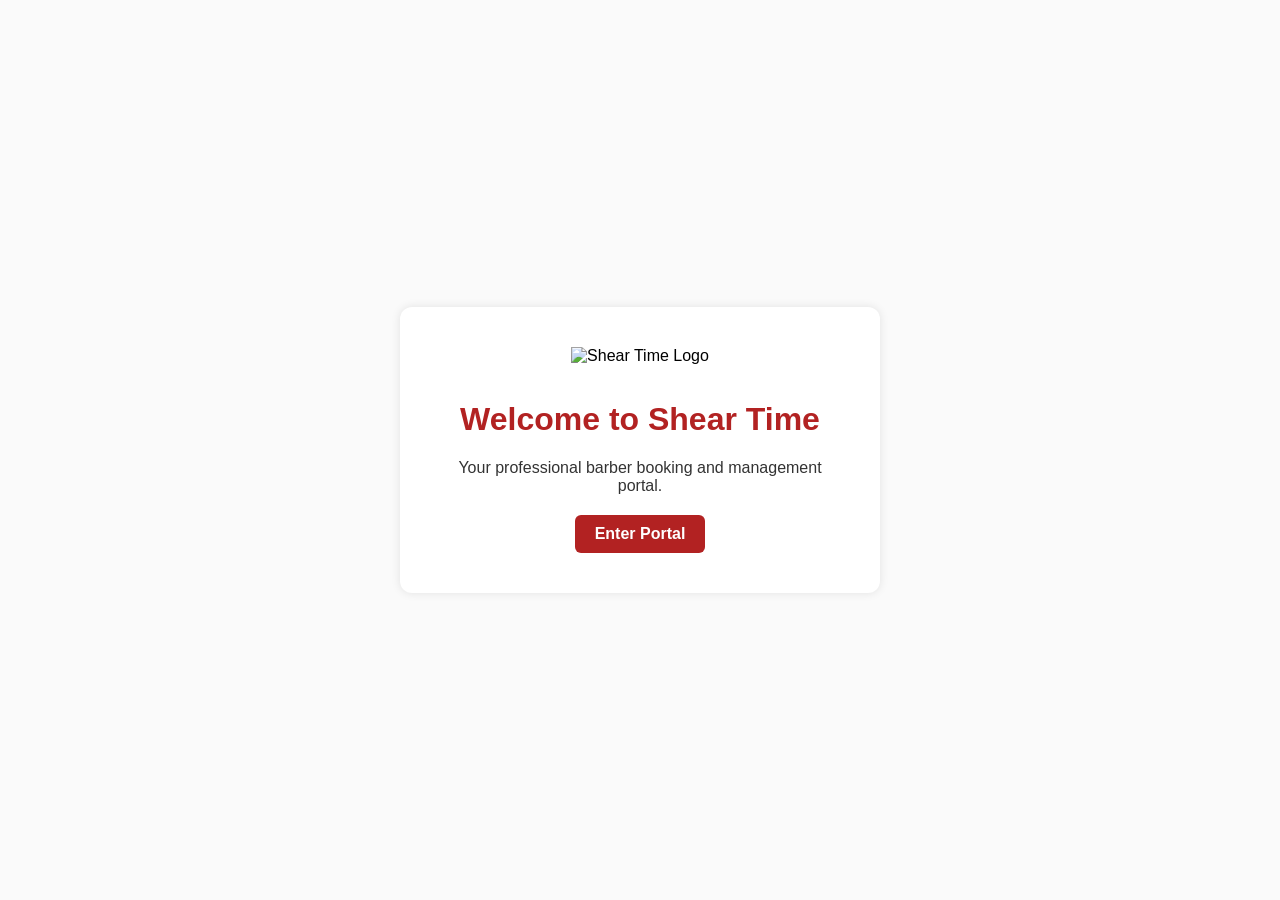
==== index.html @ 0aaa3f7a "Create index.html" ====
<!DOCTYPE html>
<html lang="en">
<head>
  <meta charset="UTF-8" />
  <meta name="viewport" content="width=device-width, initial-scale=1.0" />
  <title>Shear Time | Home</title>

  <style>
    body {
      background-color: #fafafa;
      font-family: Arial, sans-serif;
      margin: 0;
      padding: 0;
      display: flex;
      justify-content: center;
      align-items: center;
      height: 100vh;
      text-align: center;
    }
    .container {
      background: white;
      padding: 40px;
      border-radius: 12px;
      box-shadow: 0 0 10px rgba(0, 0, 0, 0.1);
      max-width: 400px;
    }
    img.logo {
      width: 100px;
      margin-bottom: 15px;
    }
    h1 {
      color: #b22222;
    }
    p {
      color: #333;
      margin-bottom: 20px;
    }
    a {
      display: inline-block;
      background-color: #b22222;
      color: white;
      padding: 10px 20px;
      border-radius: 6px;
      text-decoration: none;
      font-weight: bold;
    }
    a:hover {
      background-color: #8b1a1a;
    }
  </style>
</head>
<body>
  <div class="container">
    <img src="/shear-time-logo.png" alt="Shear Time Logo" class="logo" />
    <h1>Welcome to Shear Time</h1>
    <p>Your professional barber booking and management portal.</p>
    <a href="login.html">Enter Portal</a>
  </div>
</body>
</html>
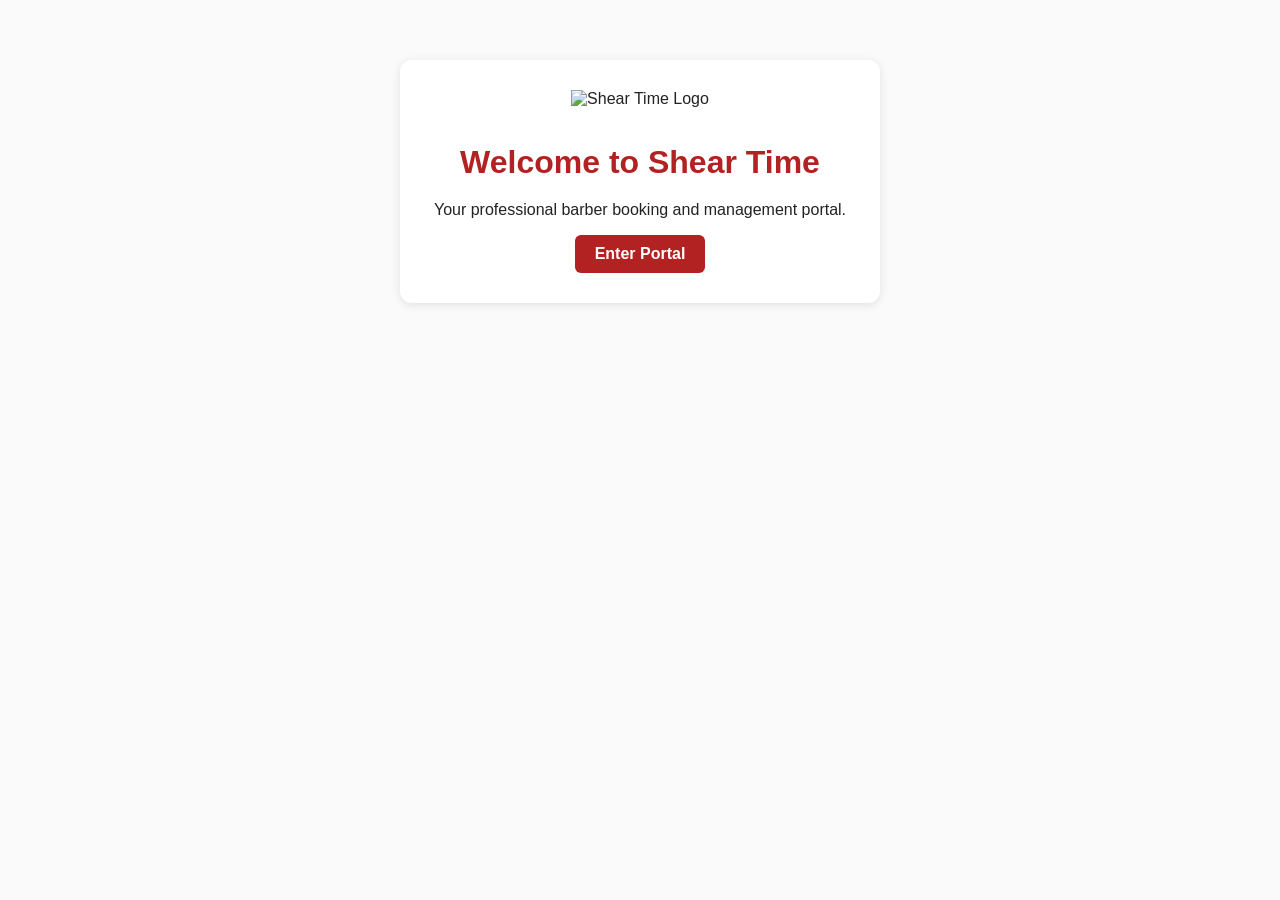
==== commit e7f3c673: "Update index.html" ====
--- a/index.html
+++ b/index.html
@@ -5,56 +5,16 @@
   <meta name="viewport" content="width=device-width, initial-scale=1.0" />
   <title>Shear Time | Home</title>
 
-  <style>
-    body {
-      background-color: #fafafa;
-      font-family: Arial, sans-serif;
-      margin: 0;
-      padding: 0;
-      display: flex;
-      justify-content: center;
-      align-items: center;
-      height: 100vh;
-      text-align: center;
-    }
-    .container {
-      background: white;
-      padding: 40px;
-      border-radius: 12px;
-      box-shadow: 0 0 10px rgba(0, 0, 0, 0.1);
-      max-width: 400px;
-    }
-    img.logo {
-      width: 100px;
-      margin-bottom: 15px;
-    }
-    h1 {
-      color: #b22222;
-    }
-    p {
-      color: #333;
-      margin-bottom: 20px;
-    }
-    a {
-      display: inline-block;
-      background-color: #b22222;
-      color: white;
-      padding: 10px 20px;
-      border-radius: 6px;
-      text-decoration: none;
-      font-weight: bold;
-    }
-    a:hover {
-      background-color: #8b1a1a;
-    }
-  </style>
+  <!-- ✅ Link your global stylesheet -->
+  <link rel="stylesheet" href="style.css" />
 </head>
+
 <body>
   <div class="container">
     <img src="/shear-time-logo.png" alt="Shear Time Logo" class="logo" />
     <h1>Welcome to Shear Time</h1>
     <p>Your professional barber booking and management portal.</p>
-    <a href="login.html">Enter Portal</a>
+    <a href="login.html" class="btn">Enter Portal</a>
   </div>
 </body>
 </html>
--- a/style.css
+++ b/style.css
@@ -0,0 +1,79 @@
+/* ===== Shear Time Global Styles ===== */
+
+body {
+  background-color: #fafafa;
+  font-family: Arial, Helvetica, sans-serif;
+  margin: 0;
+  padding: 0;
+  color: #222;
+}
+
+/* ---------- Containers ---------- */
+.container,
+.auth-container,
+.card {
+  background: #fff;
+  border-radius: 12px;
+  box-shadow: 0 2px 10px rgba(0, 0, 0, 0.1);
+  padding: 30px;
+  max-width: 420px;
+  margin: 60px auto;
+  text-align: center;
+}
+
+/* ---------- Logo ---------- */
+.logo {
+  width: 100px;
+  margin-bottom: 15px;
+}
+
+/* ---------- Headings ---------- */
+h1,
+h2 {
+  color: #b22222; /* Shear Time red */
+  margin-bottom: 20px;
+}
+
+/* ---------- Inputs ---------- */
+input,
+select {
+  width: 100%;
+  padding: 10px;
+  margin: 8px 0;
+  border: 1px solid #ccc;
+  border-radius: 6px;
+  font-size: 15px;
+}
+
+/* ---------- Buttons ---------- */
+button,
+a.btn {
+  background-color: #b22222;
+  color: #fff;
+  border: none;
+  padding: 10px 20px;
+  border-radius: 6px;
+  cursor: pointer;
+  font-weight: bold;
+  text-decoration: none;
+  display: inline-block;
+  transition: background 0.2s ease-in-out;
+}
+
+button:hover,
+a.btn:hover {
+  background-color: #8b1a1a;
+}
+
+/* ---------- Utility ---------- */
+.forgot-password {
+  margin-top: 15px;
+  display: block;
+  color: #b22222;
+  font-size: 14px;
+  text-decoration: none;
+}
+
+.forgot-password:hover {
+  text-decoration: underline;
+}
